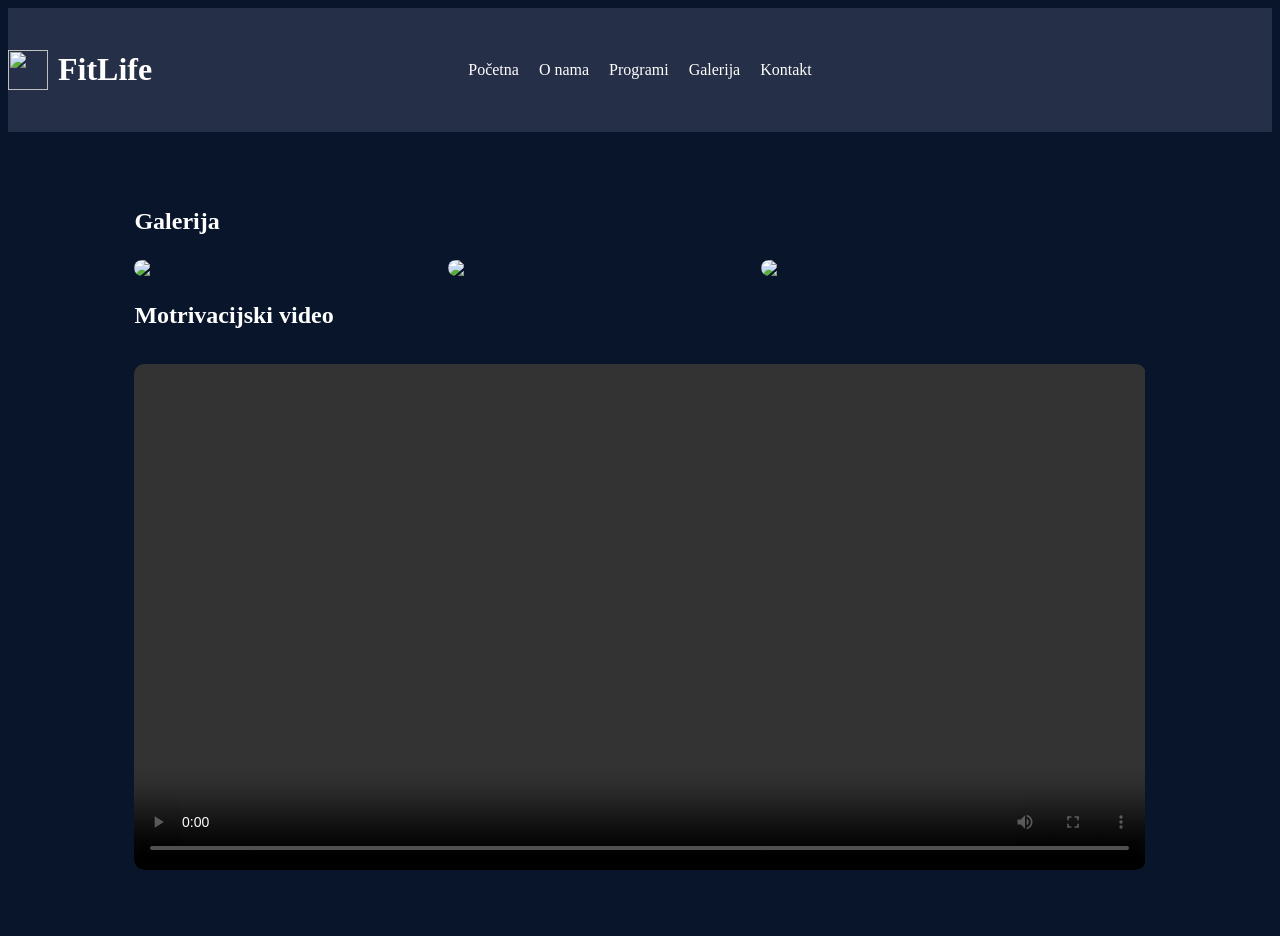
==== Galerija.html @ 8f416c4e "Add files via upload" ====
<!DOCTYPE html>
<html lang="hr">
<head>
    <meta charset="UTF-8">
    <title>FitLife - Galerija</title>
    <link rel="stylesheet" href="style.css">
</head>
<body>

<header>
    <div class="nav">
        <div class="logo">
            <img src="../Završni projekt - Fran Nizek/Slike/logo - fitlife.jpg">
            <h1>FitLife</h1>
        </div>
        <nav>
            <a href="index.html">Početna</a>
            <a href="O nama.html">O nama</a>
            <a href="Programi.html">Programi</a>
            <a href="Galerija.html">Galerija</a>
            <a href="Kontakt.html">Kontakt</a>
        </nav>
    </div>
</header>

<section class="section">
    <h2>Galerija</h2>

    <div class="gallery">
        <img src="Slike/slika1.jpg">
        <img src="Slike/slika2.jpg">
        <img src="Slike/slika3.jpg">
    </div>

    <h2>Motrivacijski video</h2>
    <video controls>
        <source src="../Završni projekt - Fran Nizek/Slike/video.mp4.mp4" type="video/mp4">
    </video>
</section>

</body>
</html>
---- style.css ----
body {
    background-color: #08152a;
    color: white;
    line-height: 1.6;
}


header {
    background: #252F47;
    padding: 15px 0;
    top: 0;
    align-items: center;
}

.container {
    width: 90%;
    margin: auto;
    display: flex;
    justify-content: space-between;
    align-items: center;
}

.logo {
    display: flex;
    align-items: center;
    gap: 10px;
}

.logo img {
    width: 40px;
    height: 40px;
}
.logo {
    justify-self: start;
}
.nav {
    display: grid;
    grid-template-columns: 1fr auto 1fr;
    align-items: center;
}

nav {
    justify-self: center;
    display: flex;
    gap: 20px;
}

nav ul {
    list-style: none;
    display: flex;
    gap: 20px; 
}

nav a {
    color: white;
    text-decoration: none;
    transition: 0.3s;
    align-items: center;
}

nav a:hover {
    color: #4da3ff;
}

#menu-toggle {
    display: none;   
}

.hamburger {
    display: none;
    font-size: 26px;
    cursor: pointer;
}

.hero {
    text-align: center;
    padding: 80px 20px;
    background: linear-gradient(to right, #0b1f3a, #123a6b);
}

.hero button {
    margin-top: 15px;
    padding: 10px 20px;
    border: none;
    background: white;
    color: #0b1f3a;
    cursor: pointer;
    transition: 0.3s;
}

.hero button:hover {
    background: #4da3ff;
    color: white;
}


.section {
    padding: 50px 10%;
}


ul {
    margin-top: 10px;
    padding-left: 20px;
}

table {
    width: 100%;
    margin-top: 15px;
    border-collapse: collapse;
}

table, th, td {
    border: 2px solid white;
}

th, td {
    padding: 10px;
    text-align: center;
}

.gallery {
    display: flex;
    gap: 10px;
    flex-wrap: wrap;
}

.gallery img {
    width: 30%;
    border-radius: 10px;
}

video, iframe {
    width: 100%;
    margin-top: 10px;
    border-radius: 10px;
}

details {
    background: #123a6b;
    padding: 10px;
    margin-top: 10px;
    border-radius: 5px;
}

footer {
    text-align: center;
    padding: 20px;
    background: #252F47;
}

@media (max-width: 768px) {
    nav ul {
        flex-direction: column;
        display: none;
        background: #08152a;
        position: absolute;
        right: 10px;
        top: 60px;
        padding: 10px;
    }

    #menu-toggle:checked + .hamburger + nav ul {
        display: flex;
    }

    .hamburger {
        display: block;
    }

    .gallery img {
        width: 100%;
    }
}
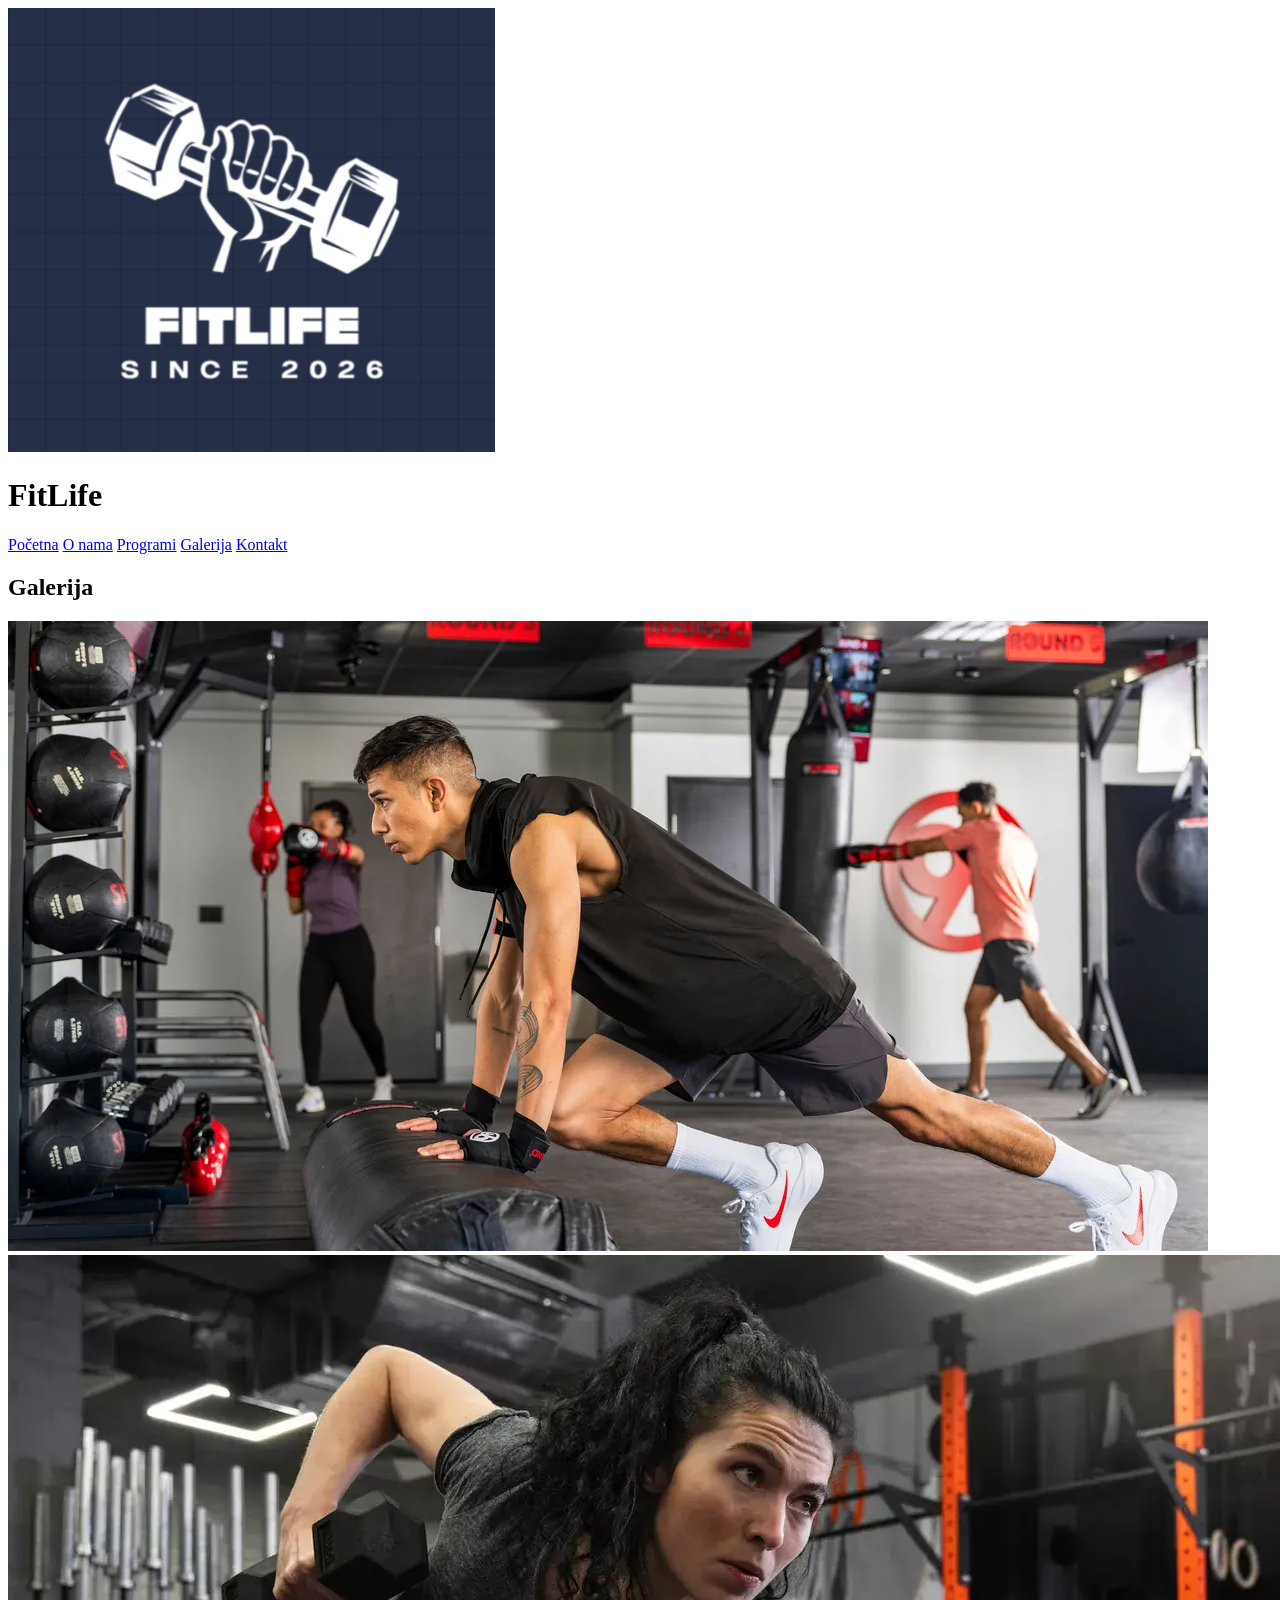
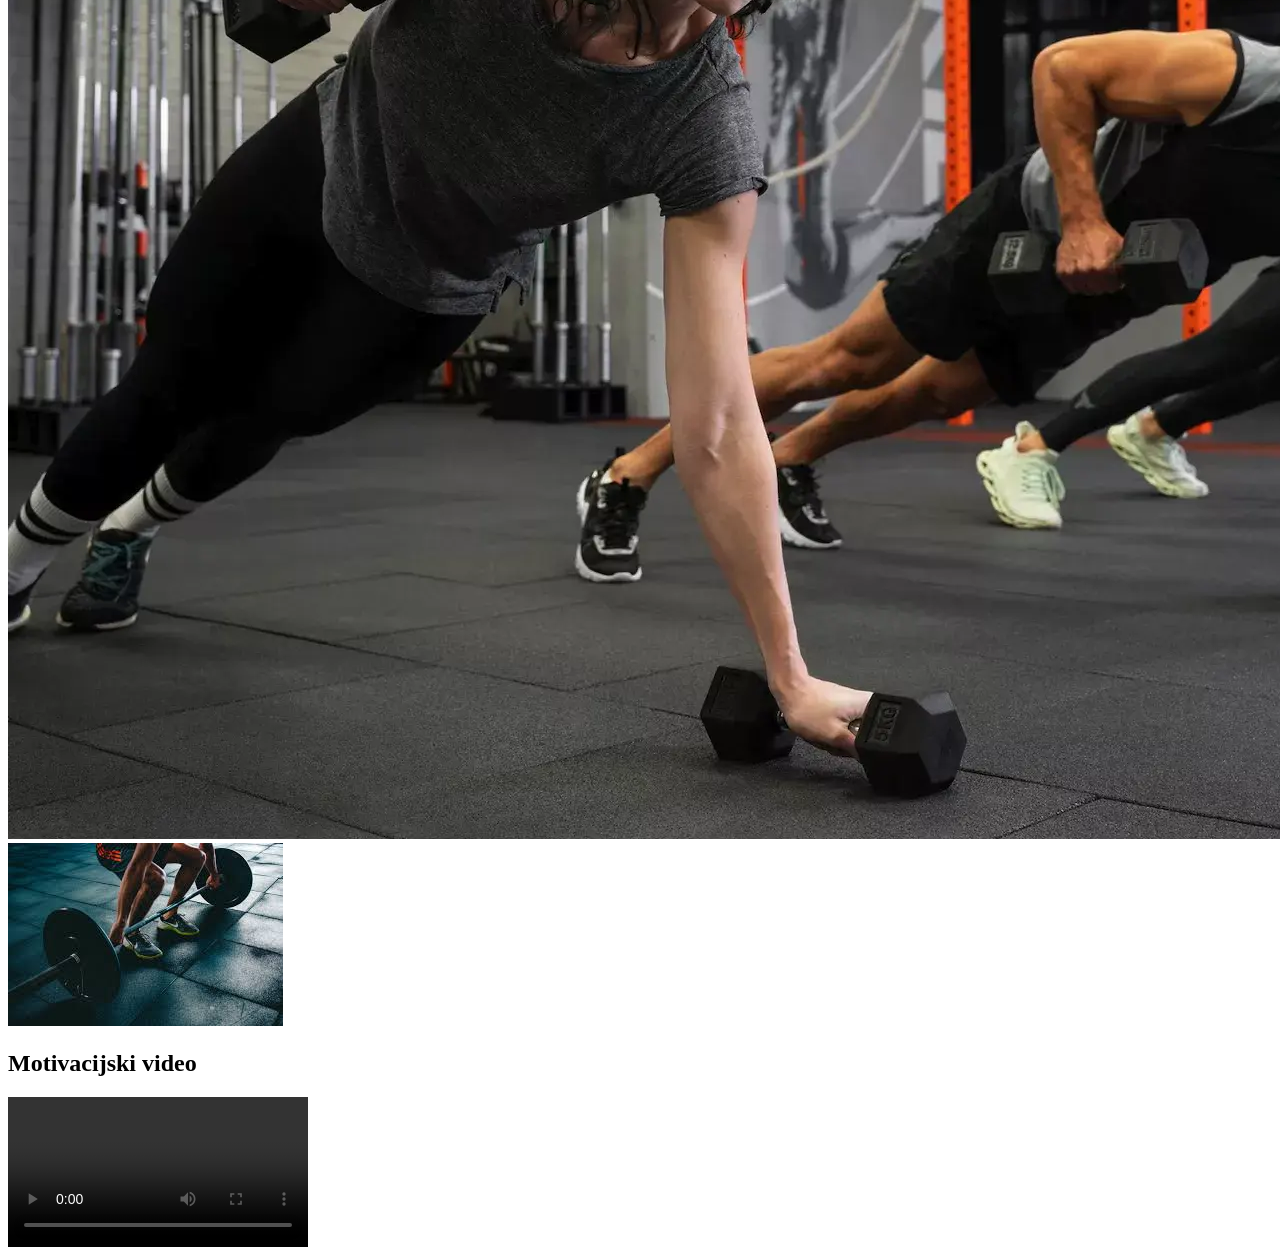
==== commit c02c1690: "Upload" ====
--- a/Galerija.html
+++ b/Galerija.html
@@ -10,7 +10,7 @@
 <header>
     <div class="nav">
         <div class="logo">
-            <img src="../Završni projekt - Fran Nizek/Slike/logo - fitlife.jpg">
+            <img src="Slike/logo.jpg">
             <h1>FitLife</h1>
         </div>
         <nav>
@@ -32,9 +32,9 @@
         <img src="Slike/slika3.jpg">
     </div>
 
-    <h2>Motrivacijski video</h2>
+    <h2>Motivacijski video</h2>
     <video controls>
-        <source src="../Završni projekt - Fran Nizek/Slike/video.mp4.mp4" type="video/mp4">
+        <source src="../Završni projekt-FN/Slike/video.mp4" type="video/mp4">
     </video>
 </section>
 
